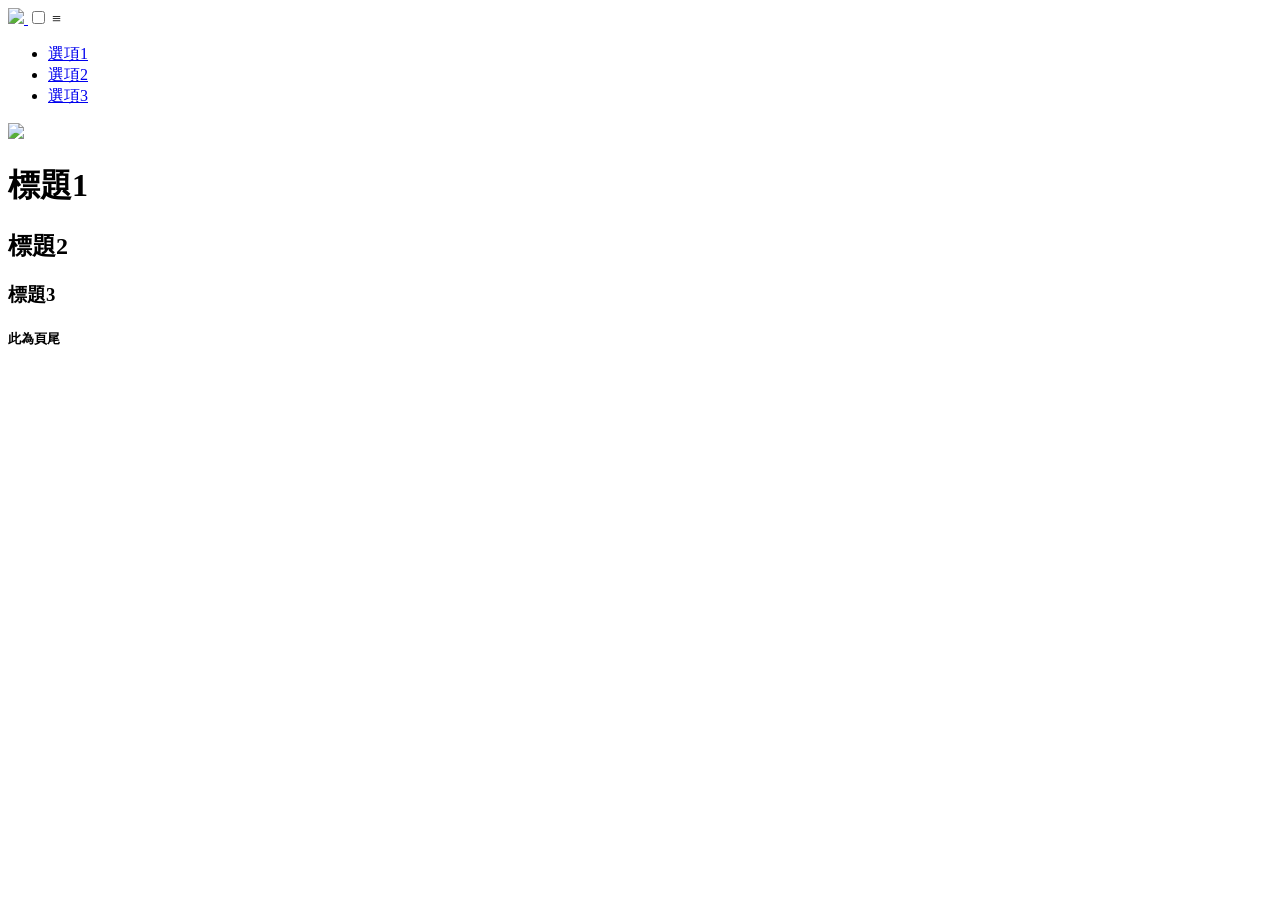
==== mimic.html @ a0ba7e82 "feat：初始檔案建置" ====
<!DOCTYPE html>
<html lang="en">
<head>
    <meta charset="UTF-8">
    <meta name="viewport" content="width=device-width, initial-scale=1.0">
    <title>台灣虎航</title>
    <link rel="stylesheet" href="./styles/1022.css">
</head>
<body>
    <header>  
    <a href="#">
      <img src="#"/>  
    </a>
    <input id="menu-toggle" type="checkbox"/>
    <label for="menu-toggle">≡</label>
    <nav>
      <ul>
        <li>
          <a href="#">選項1</a>
        </li>
        <li>
          <a href="#">選項2</a>
        </li>
        <li>
          <a href="#">選項3</a>
        </li>
      </ul>
    </nav>
    </header>
    <main>
      <img src="#"/>
      <h1>標題1</h1>
      <h2>標題2</h2>
      <h3>標題3</h3>
    </main>
    <footer>
      <h5>此為頁尾</h5>
    </footer>
</body>
</html>
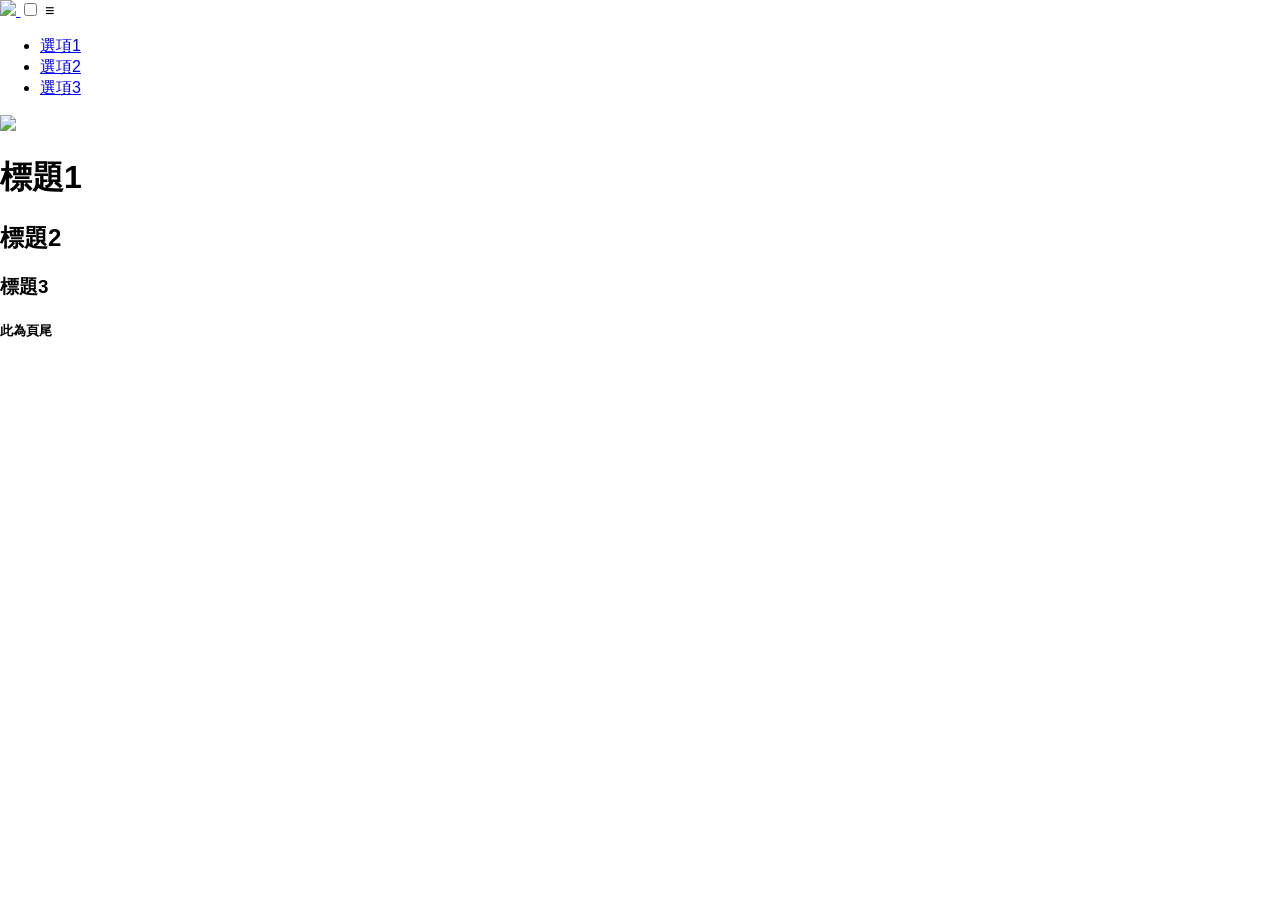
==== commit a9c3ad9e: "chore：基礎樣式建立" ====
--- a/mimic.html
+++ b/mimic.html
@@ -5,6 +5,7 @@
     <meta name="viewport" content="width=device-width, initial-scale=1.0">
     <title>台灣虎航</title>
     <link rel="stylesheet" href="./styles/1022.css">
+    <link rel="stylesheet" href="https://cdn.jsdelivr.net/gh/iconoir-icons/iconoir@main/css/iconoir.css" />
 </head>
 <body>
     <header>  
--- a/styles/1022.css
+++ b/styles/1022.css
@@ -0,0 +1,18 @@
+:root{
+    --bg_1022:white;
+    --text_1022:black;
+    --gray_1022:rgb(230,231,232);
+    --yellow_1022:rgb(250, 168, 54);
+    --smallestText:14px;
+    --smallText_1022:16px;
+    --normalText_1022:20px;
+    --largeText_1022:24px;
+    --normalWeight:300;
+    --boldWeight:500;
+}
+body{
+    padding: 0;
+    margin: 0;
+    box-sizing: border-box;
+    font-family: "Museo Sans Rounded", Arial, Helvetica, sans-serif;
+}
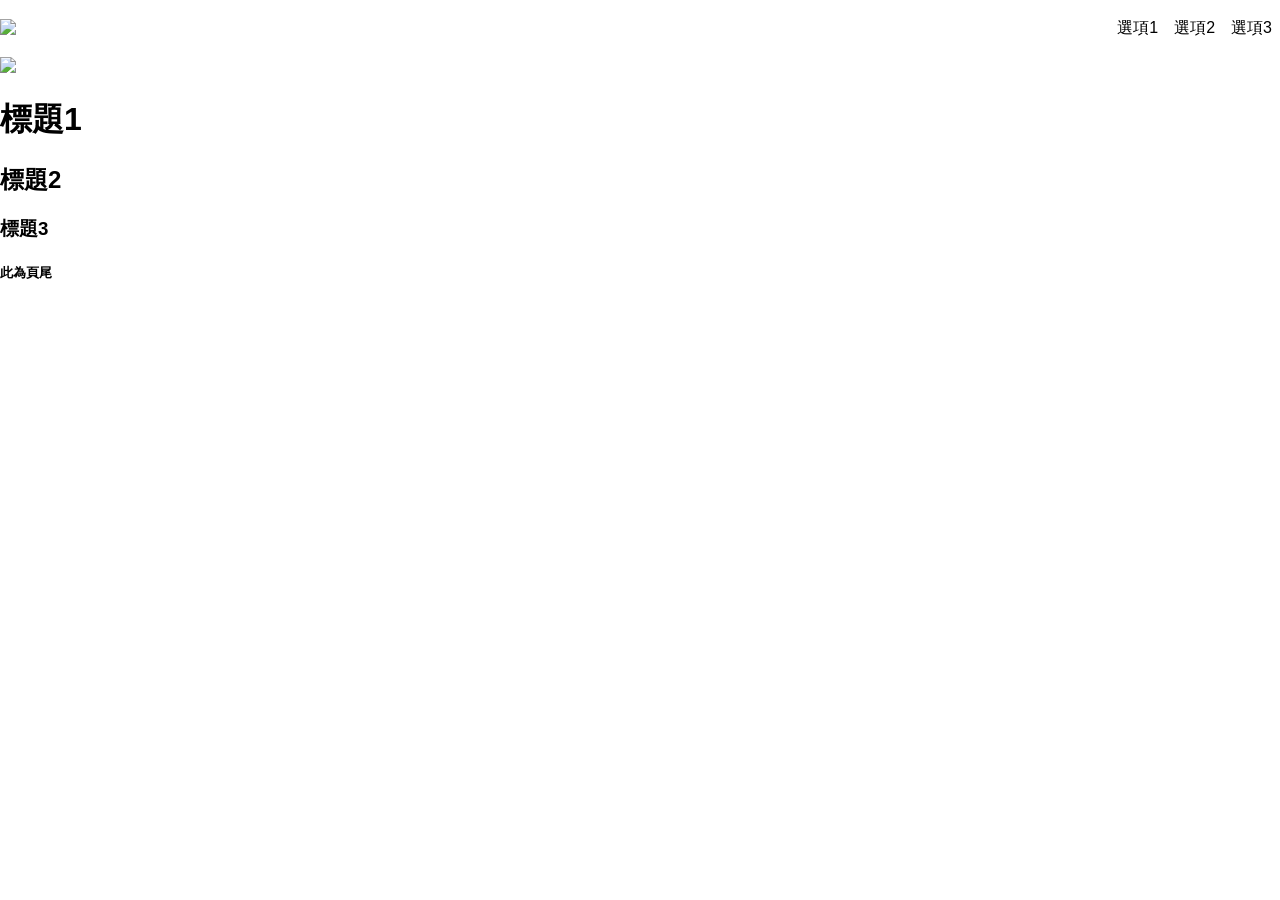
==== commit 5394a3d3: "chore：header初樣式建立" ====
--- a/mimic.html
+++ b/mimic.html
@@ -9,8 +9,8 @@
 </head>
 <body>
     <header>  
-    <a href="#">
-      <img src="#"/>  
+    <a href="https://tigerhop.tigerairtw.com/" target="_blank">
+      <img class="nav-logo" src="https://www.datocms-assets.com/61479/1792148678-tigerhop-powered-by-dohop-v2.svg"/>  
     </a>
     <input id="menu-toggle" type="checkbox"/>
     <label for="menu-toggle">≡</label>
--- a/styles/1022.css
+++ b/styles/1022.css
@@ -15,4 +15,48 @@
     margin: 0;
     box-sizing: border-box;
     font-family: "Museo Sans Rounded", Arial, Helvetica, sans-serif;
+    background: var(--bg_1022);
+    text-decoration: none;
+}
+a{
+    color: var(--text_1022);
+    display: inline;
+    text-decoration: none;
+}
+li{
+    list-style-type: none;
+}
+button{
+    background: var(--yellow_1022);
+    padding: 20px;
+    border: none;
+    color: var(--bg_1022);
+    font-size: var(--normalText_1022);
+    font-weight: var(--boldWeight);
+    border-radius: 999px;
+}
+#menu-toggle,label[for="menu-toggle"]{
+    display: none;
+}
+header{
+    display: flex;
+    flex-direction: row;
+    justify-content: space-between;
+    align-items: center;
+    img{
+        max-width: 210px;
+    }
+    ul{
+        display: flex;
+        flex-direction: row;
+        justify-content: space-between;
+        li{
+            margin:0 4px;
+            padding: 2px 4px;
+            &:hover{
+                border-radius: 999px;
+                background: var(--gray_1022);
+            }
+        }
+    }
 }
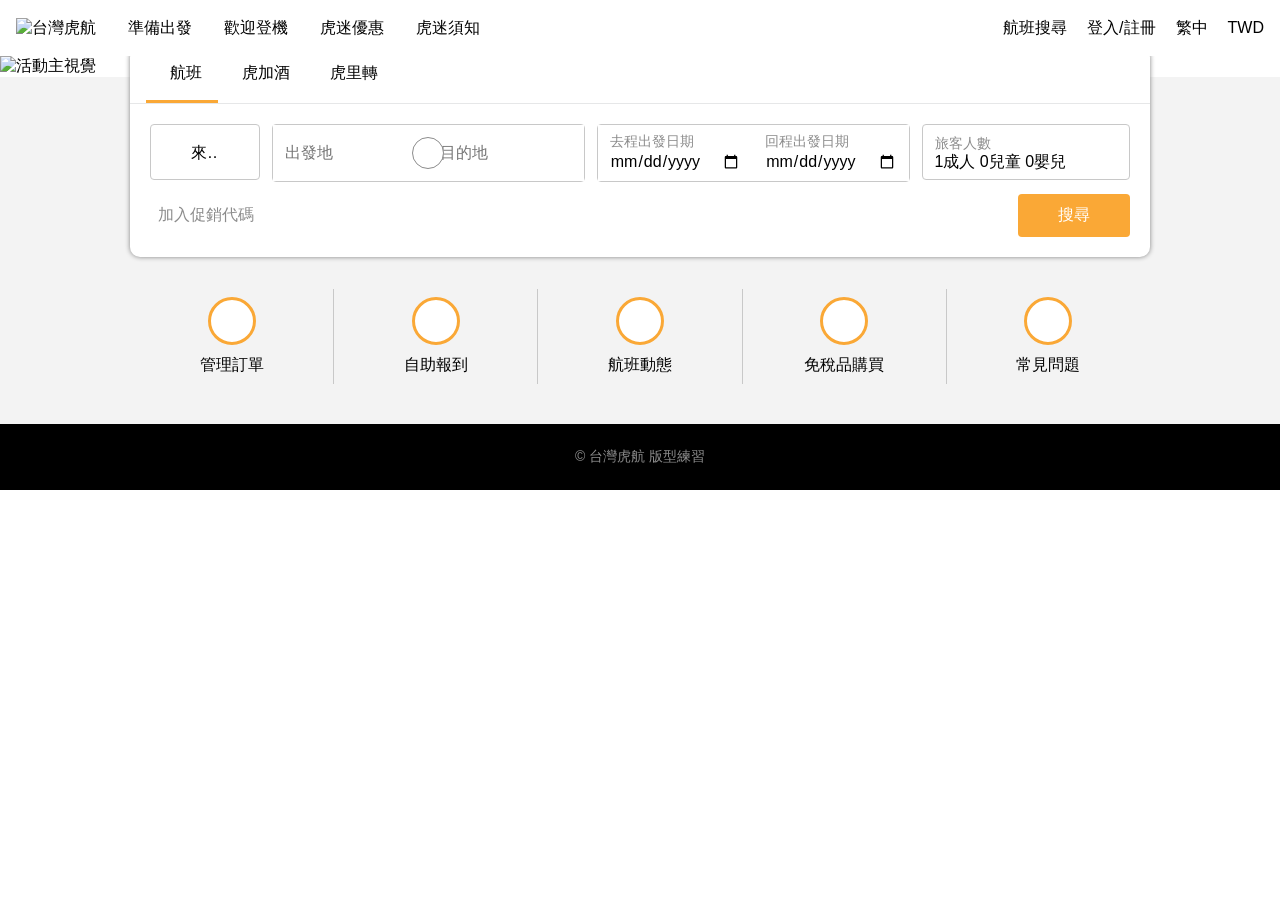
==== commit 8249dcfe: "chore：樣式添加。" ====
--- a/mimic.html
+++ b/mimic.html
@@ -1,5 +1,5 @@
 <!DOCTYPE html>
-<html lang="en">
+<html lang="zh-Hant">
 <head>
     <meta charset="UTF-8">
     <meta name="viewport" content="width=device-width, initial-scale=1.0">
@@ -8,34 +8,52 @@
     <link rel="stylesheet" href="https://cdn.jsdelivr.net/gh/iconoir-icons/iconoir@main/css/iconoir.css" />
 </head>
 <body>
-    <header>  
-    <a href="https://tigerhop.tigerairtw.com/" target="_blank">
-      <img class="nav-logo" src="https://www.datocms-assets.com/61479/1792148678-tigerhop-powered-by-dohop-v2.svg"/>  
-    </a>
-    <input id="menu-toggle" type="checkbox"/>
-    <label for="menu-toggle">≡</label>
-    <nav>
-      <ul>
-        <li>
-          <a href="#">選項1</a>
-        </li>
-        <li>
-          <a href="#">選項2</a>
-        </li>
-        <li>
-          <a href="#">選項3</a>
-        </li>
-      </ul>
-    </nav>
+    <header>
+      <a class="logo-link" href="https://tigerhop.tigerairtw.com/" target="_blank" rel="noopener">
+        <img class="nav-logo" alt="台灣虎航" src="https://www.datocms-assets.com/61479/1792148678-tigerhop-powered-by-dohop-v2.svg"/>
+      </a>
+      <input id="menu-toggle" type="checkbox"/>
+      <label for="menu-toggle" aria-label="開啟選單"><i class="iconoir-menu"></i></label>
+      <nav>
+        <ul>
+          <li><a href="#">準備出發</a></li>
+          <li><a href="#">歡迎登機</a></li>
+          <li><a href="#">虎迷優惠</a></li>
+          <li><a href="#">虎迷須知</a></li>
+        </ul>
+      </nav>
+      <div class="header-tools">
+        <a href="#"><i class="iconoir-search"></i><span>航班搜尋</span></a>
+        <a href="#"><i class="iconoir-user"></i><span>登入/註冊</span></a>
+        <a href="#"><i class="iconoir-language"></i><span>繁中</span></a>
+        <a href="#"><i class="iconoir-dollar-circle"></i><span>TWD</span></a>
+      </div>
     </header>
+
     <main>
-      <img src="#"/>
-      <h1>標題1</h1>
-      <h2>標題2</h2>
-      <h3>標題3</h3>
+      <img id="banner" alt="活動主視覺" src="https://strapi-assets.tigerairtw.com/HB_2880x600_GIF_171010cae3.gif"/>
+
+      <div class="search-area">
+        <div id="search-form">
+          <ul class="tab-items">
+          </ul>
+          <div class="tab-content">
+          </div>
+        </div>
+
+        <ul class="quick-links">
+          <li><a href="#"><span class="quick-icon"><i class="iconoir-clipboard-check"></i></span>管理訂單</a></li>
+          <li><a href="#"><span class="quick-icon"><i class="iconoir-airplane"></i></span>自助報到</a></li>
+          <li><a href="#"><span class="quick-icon"><i class="iconoir-calendar"></i></span>航班動態</a></li>
+          <li><a href="#"><span class="quick-icon"><i class="iconoir-shopping-bag"></i></span>免稅品購買</a></li>
+          <li><a href="#"><span class="quick-icon"><i class="iconoir-help-circle"></i></span>常見問題</a></li>
+        </ul>
+      </div>
     </main>
+
     <footer>
-      <h5>此為頁尾</h5>
+      <h5>© 台灣虎航 版型練習</h5>
     </footer>
+    <script src="./js/1022_tabCtrl.js"></script>
 </body>
 </html>
--- a/styles/1022.css
+++ b/styles/1022.css
@@ -2,6 +2,9 @@
     --bg_1022:white;
     --text_1022:black;
     --gray_1022:rgb(230,231,232);
+    --lightgray_1022:rgb(243,243,243);
+    --line_1022:rgb(200,200,200);
+    --deepgray_1022:rgb(140, 140, 140);
     --yellow_1022:rgb(250, 168, 54);
     --smallestText:14px;
     --smallText_1022:16px;
@@ -10,13 +13,19 @@
     --normalWeight:300;
     --boldWeight:500;
 }
+/* 所有元素的寬度都包含 padding 和 border，避免撐破版面 */
+*, *::before, *::after{
+    box-sizing: border-box;
+}
 body{
     padding: 0;
     margin: 0;
     box-sizing: border-box;
-    font-family: "Museo Sans Rounded", Arial, Helvetica, sans-serif;
+    font-family: "Museo Sans Rounded", "Noto Sans TC", "PingFang TC", "Microsoft JhengHei", Arial, Helvetica, sans-serif;
+    font-size: var(--smallText_1022);
     background: var(--bg_1022);
     text-decoration: none;
+    -webkit-text-size-adjust: 100%;
 }
 a{
     color: var(--text_1022);
@@ -38,25 +47,423 @@
 #menu-toggle,label[for="menu-toggle"]{
     display: none;
 }
+
+/* ===== Header ===== */
 header{
+    position: relative;
+    z-index: 30;
+    min-height: 56px;
+    padding: 0.5em 1em;
     display: flex;
     flex-direction: row;
     justify-content: space-between;
     align-items: center;
+    background: var(--bg_1022);
     img{
-        max-width: 210px;
+        display: block;
+        max-width: 160px;
+    }
+    nav{
+        margin: 0 auto 0 1em;
     }
     ul{
         display: flex;
         flex-direction: row;
         justify-content: space-between;
+        margin: 0;
+        padding: 0;
         li{
             margin:0 4px;
-            padding: 2px 4px;
+            padding: 4px 12px;
             &:hover{
                 border-radius: 999px;
                 background: var(--gray_1022);
             }
         }
     }
+}
+.header-tools{
+    display: flex;
+    align-items: center;
+    gap: 1em;
+    a{
+        display: flex;
+        align-items: center;
+        gap: 0.25em;
+        white-space: nowrap;
+    }
+    a:first-child i{
+        color: var(--yellow_1022);
+    }
+}
+
+/* ===== Banner ===== */
+#banner{
+    display: block;
+    width: 100%;
+    max-width: 100%;
+    height: auto;
+    object-fit: cover;
+}
+
+/* ===== 搜尋區（卡片 + 快捷圖示）===== */
+.search-area{
+    position: relative;
+    margin-top: -30px; /* 讓卡片蓋住 Banner 下緣 */
+    padding-bottom: 2.5em;
+    /* 前 30px 透明（露出 Banner），之後是淺灰底 */
+    background: linear-gradient(to bottom, transparent 30px, var(--lightgray_1022) 30px);
+}
+#search-form{
+    position: relative;
+    z-index: 10;
+    display:flex;
+    flex-direction: column;
+    width: 90%;
+    max-width: 1020px;
+    margin: 0 auto;
+    background: var(--bg_1022);
+    border-radius: 10px;
+    box-shadow: 0 0 5px gray;
+    .tab-items{
+        display: flex;
+        flex-direction: row;
+        flex-wrap: nowrap;
+        margin: 0;
+        padding: 0 1em;
+        border-bottom: 1px solid var(--gray_1022);
+        overflow-x: auto;                    /* 手機版可橫向捲動 */
+        -webkit-overflow-scrolling: touch;
+        scrollbar-width: none;               /* Firefox 隱藏捲軸 */
+        &::-webkit-scrollbar{
+            display: none;                   /* Chrome / Safari 隱藏捲軸 */
+        }
+        .tab-item{
+            flex-shrink: 0;
+            white-space: nowrap;
+            font-weight: var(--boldWeight);
+            padding: 1em;
+            text-align: center;
+            i{
+                margin-right: 0.5em;
+                vertical-align: middle;
+            }
+            &:hover{
+                cursor: pointer;
+                color: var(--yellow_1022);
+            }
+        }
+    }
+    .tab-content{
+        display: flex;
+        padding: 1.25em;
+        .tab-empty{
+            width: 100%;
+            margin: 0;
+            padding: 2em 0;
+            text-align: center;
+            color: var(--deepgray_1022);
+        }
+        /* 表單：桌機為 4 欄 */
+        .flight-form{
+            width: 100%;
+            display: grid;
+            grid-template-columns: 110px minmax(0,1.5fr) minmax(0,1.5fr) minmax(0,1fr);
+            gap: 12px;
+            align-items: start;
+        }
+        .form-input{
+            position: relative;
+            min-height: 56px;
+            display: flex;
+            flex-direction: column;
+            justify-content: center;
+            padding: 0.4em 0.75em;
+            background: var(--bg_1022);
+            border: 1px solid var(--line_1022);
+            border-radius: 4px;
+            &:focus-within{
+                border-color: var(--yellow_1022);
+            }
+            input, select{
+                width: 100%;
+                min-width: 0;
+                padding: 0;
+                border: none;
+                outline: none;
+                background: transparent;
+                color: var(--text_1022);
+                font-family: inherit;
+                font-size: var(--smallText_1022); /* 16px 以上，iOS 才不會自動放大畫面 */
+            }
+            input[type="date"]{
+                -webkit-appearance: none;
+                min-height: 1.5em;
+            }
+            select{
+                -webkit-appearance: none;
+                -moz-appearance: none;
+                appearance: none;
+                padding-right: 1.75em;
+                text-overflow: ellipsis;
+                cursor: pointer;
+            }
+        }
+        .form-input.has-icon{
+            padding-left: 2.5em;
+        }
+        .form-label{
+            font-size: var(--smallestText);
+            line-height: 1.3;
+            color: var(--deepgray_1022);
+        }
+        .lead-icon{
+            position: absolute;
+            left: 0.75em;
+            top: 50%;
+            transform: translateY(-50%);
+        }
+        .select-arrow{
+            position: absolute;
+            right: 0.5em;
+            top: 50%;
+            transform: translateY(-50%);
+            color: var(--deepgray_1022);
+            pointer-events: none;
+        }
+        /* 出發地/目的地、去程/回程：外框合併成一個欄位 */
+        .form-group{
+            position: relative;
+            display: flex;
+            flex-direction: row;
+            align-items: stretch;
+            background: var(--bg_1022);
+            border: 1px solid var(--line_1022);
+            border-radius: 4px;
+            &:focus-within{
+                border-color: var(--yellow_1022);
+            }
+            .form-input{
+                flex: 1;
+                min-width: 0;
+                border: none;
+                border-radius: 0;
+            }
+            .form-input + .form-input{
+                border-left: 1px solid var(--line_1022);
+            }
+        }
+        .date-arrow{
+            align-self: center;
+            flex-shrink: 0;
+            color: var(--deepgray_1022);
+        }
+        #start-point{
+            text-overflow: ellipsis;
+        }
+        #end-point{
+            text-overflow: ellipsis;
+        }
+        .formBtn{
+            position: absolute;
+            left: 50%;
+            top: 50%;
+            transform: translate(-50%,-50%);
+            z-index: 10;
+            display: flex;
+            align-items: center;
+            justify-content: center;
+            width: 32px;
+            height: 32px;
+            padding: 0;
+            font-size: var(--smallestText);
+            background: var(--bg_1022);
+            color: var(--deepgray_1022);
+            border: 1px solid var(--deepgray_1022);
+            border-radius: 50%;
+            cursor: pointer;
+        }
+        .form-bottom{
+            grid-column: 1 / -1;
+            display: flex;
+            justify-content: space-between;
+            align-items: center;
+            gap: 1em;
+        }
+        .promo-link{
+            display: inline-flex;
+            align-items: center;
+            gap: 0.5em;
+            color: var(--deepgray_1022);
+        }
+        .search-btn{
+            padding: 0.7em 2.5em;
+            font-size: var(--smallText_1022);
+            border-radius: 4px;
+            cursor: pointer;
+            &:hover{
+                opacity: 0.85;
+            }
+        }
+    }
+}
+.tab_active{
+    cursor: pointer;
+    box-sizing: content-box;
+    border-bottom: 3px solid var(--yellow_1022);
+}
+.mobile-only{
+    display: none;
+}
+
+/* ===== 快捷圖示列 ===== */
+.quick-links{
+    display: flex;
+    width: 90%;
+    max-width: 1020px;
+    margin: 2em auto 0;
+    padding: 0;
+    li{
+        flex: 1;
+        text-align: center;
+        & + li{
+            border-left: 1px solid var(--line_1022);
+        }
+        a{
+            display: flex;
+            flex-direction: column;
+            align-items: center;
+            gap: 0.6em;
+            padding: 0.5em;
+            &:hover .quick-icon{
+                background: var(--yellow_1022);
+                color: var(--bg_1022);
+            }
+        }
+    }
+    .quick-icon{
+        display: flex;
+        align-items: center;
+        justify-content: center;
+        width: 48px;
+        height: 48px;
+        border: 3px solid var(--yellow_1022);
+        border-radius: 50%;
+        background: var(--bg_1022);
+    }
+}
+
+/* ===== Footer ===== */
+footer{
+    padding: 1.5em 1em;
+    text-align: center;
+    color: var(--deepgray_1022);
+    background: var(--text_1022);
+    h5{
+        margin: 0;
+        font-size: var(--smallestText);
+        font-weight: var(--normalWeight);
+    }
+}
+
+/* ===== 平板／小筆電（1100px 以下）：表單改為垂直堆疊 ===== */
+@media (max-width: 1100px){
+    #search-form .tab-content .flight-form{
+        grid-template-columns: minmax(0,1fr);
+    }
+    #search-form .tab-content .route-group{
+        flex-direction: column;
+    }
+    #search-form .tab-content .route-group .form-input + .form-input{
+        border-left: none;
+        border-top: 1px solid var(--line_1022);
+    }
+    #search-form .tab-content .formBtn{
+        left: auto;
+        right: 0.75em;
+        transform: translateY(-50%);
+    }
+    #search-form .tab-content .formBtn i{
+        display: block;
+        transform: rotate(90deg);
+    }
+    /* 去程、回程各自獨立欄位 */
+    #search-form .tab-content .date-group{
+        flex-direction: column;
+        gap: 12px;
+        border: none;
+        background: transparent;
+    }
+    #search-form .tab-content .date-group .form-input{
+        border: 1px solid var(--line_1022);
+        border-radius: 4px;
+    }
+    #search-form .tab-content .date-group .form-input:focus-within{
+        border-color: var(--yellow_1022);
+    }
+    #search-form .tab-content .date-arrow{
+        display: none;
+    }
+}
+
+/* ===== 手機（768px 以下）===== */
+@media (max-width: 768px){
+    header img{
+        max-width: 120px;
+    }
+    header .logo-link{
+        margin: 0 auto 0 0.5em;
+    }
+    label[for="menu-toggle"]{
+        display: flex;
+        align-items: center;
+        order: -1;                 /* 漢堡按鈕移到最左邊 */
+        font-size: var(--largeText_1022);
+        cursor: pointer;
+    }
+    header nav{
+        display: none;
+        position: absolute;
+        top: 100%;
+        left: 0;
+        width: 100%;
+        margin: 0;
+        background: var(--bg_1022);
+        box-shadow: 0 4px 6px rgba(0,0,0,0.15);
+    }
+    #menu-toggle:checked ~ nav{
+        display: block;
+    }
+    header nav ul{
+        flex-direction: column;
+    }
+    header nav ul li{
+        margin: 0;
+        padding: 0.9em 1em;
+    }
+    header nav ul li:hover{
+        border-radius: 0;
+    }
+    .header-tools{
+        gap: 0.75em;
+        font-size: var(--largeText_1022);
+    }
+    .header-tools span{
+        display: none;             /* 手機只留圖示 */
+    }
+    #banner{
+        height: 200px;
+    }
+    #search-form .tab-items .mobile-only{
+        display: block;            /* 手機多出「樂虎卡」標籤 */
+    }
+    #search-form .tab-content{
+        padding: 1em;
+    }
+    .quick-links li:nth-child(n+4){
+        display: none;             /* 手機只留前三個 */
+    }
+    .quick-links li a{
+        font-size: var(--smallestText);
+    }
 }
